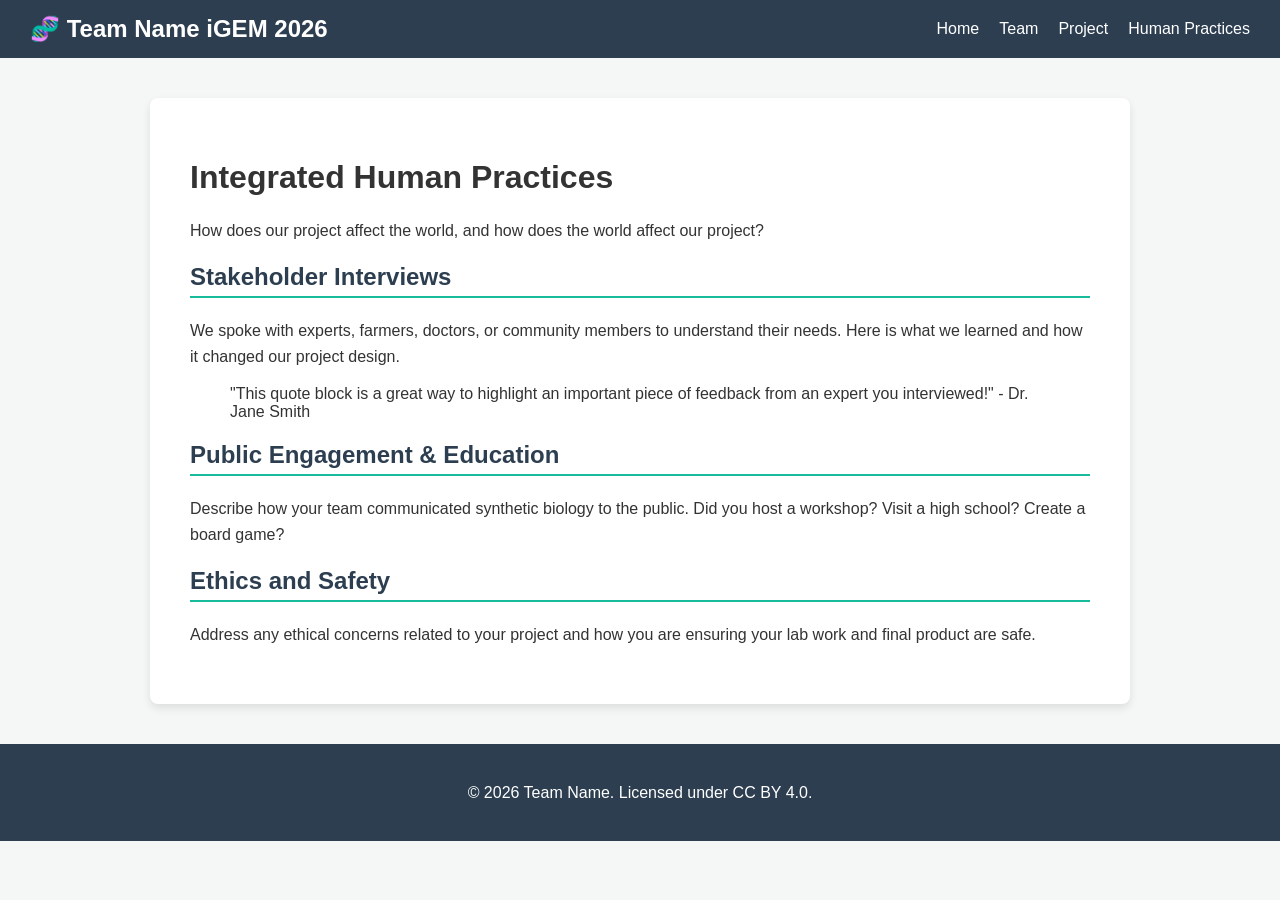
==== human-practices.html @ 07c6fda1 "Create human-practices.html" ====
<!DOCTYPE html>
<html lang="en">
<head>
    <meta charset="UTF-8">
    <meta name="viewport" content="width=device-width, initial-scale=1.0">
    <title>Human Practices - Our iGEM Project</title>
    <link rel="stylesheet" href="style.css">
</head>
<body>

    <nav class="navbar">
        <div class="logo">🧬 Team Name iGEM 2026</div>
        <ul class="nav-links">
            <li><a href="index.html">Home</a></li>
            <li><a href="team.html">Team</a></li>
            <li><a href="project.html">Project</a></li>
            <li><a href="human-practices.html">Human Practices</a></li>
        </ul>
    </nav>

    <main class="content-container">
        <h1>Integrated Human Practices</h1>
        <p>How does our project affect the world, and how does the world affect our project?</p>

        <section class="hp-section">
            <h2>Stakeholder Interviews</h2>
            <p>We spoke with experts, farmers, doctors, or community members to understand their needs. Here is what we learned and how it changed our project design.</p>
            <blockquote>
                "This quote block is a great way to highlight an important piece of feedback from an expert you interviewed!" - Dr. Jane Smith
            </blockquote>
        </section>

        <section class="hp-section">
            <h2>Public Engagement & Education</h2>
            <p>Describe how your team communicated synthetic biology to the public. Did you host a workshop? Visit a high school? Create a board game?</p>
        </section>
        
        <section class="hp-section">
            <h2>Ethics and Safety</h2>
            <p>Address any ethical concerns related to your project and how you are ensuring your lab work and final product are safe.</p>
        </section>
    </main>

    <footer>
        <p>&copy; 2026 Team Name. Licensed under CC BY 4.0.</p>
    </footer>

</body>
</html>
---- style.css ----
/* --- GLOBAL STYLES --- */
body {
    font-family: 'Segoe UI', Tahoma, Geneva, Verdana, sans-serif;
    margin: 0;
    padding: 0;
    background-color: #f4f7f6;
    color: #333;
}

/* --- NAVIGATION BAR --- */
.navbar {
    background-color: #2c3e50;
    color: white;
    display: flex;
    justify-content: space-between;
    align-items: center;
    padding: 15px 30px;
    position: sticky;
    top: 0; /* Keeps the nav at the top while scrolling */
}

.navbar .logo {
    font-size: 1.5em;
    font-weight: bold;
}

.nav-links {
    list-style: none;
    display: flex;
    margin: 0;
    padding: 0;
}

.nav-links li {
    margin-left: 20px;
}

.nav-links a {
    color: white;
    text-decoration: none;
    font-weight: 500;
    transition: color 0.3s;
}

.nav-links a:hover {
    color: #18bc9c; /* iGEM green highlight */
}

/* --- HERO SECTION (Banner) --- */
.hero-section {
    background-color: #18bc9c;
    color: white;
    text-align: center;
    padding: 80px 20px;
}

.hero-section h1 {
    font-size: 3em;
    margin-bottom: 10px;
}

/* --- MAIN CONTENT --- */
.content-container {
    max-width: 900px;
    margin: 40px auto; /* Centers the content */
    background: white;
    padding: 40px;
    border-radius: 8px;
    box-shadow: 0 4px 8px rgba(0,0,0,0.1);
}

h2 {
    color: #2c3e50;
    border-bottom: 2px solid #18bc9c;
    padding-bottom: 5px;
}

p {
    line-height: 1.6;
}

/* --- FOOTER --- */
footer {
    text-align: center;
    padding: 20px;
    background-color: #2c3e50;
    color: white;
    margin-top: 40px;
}
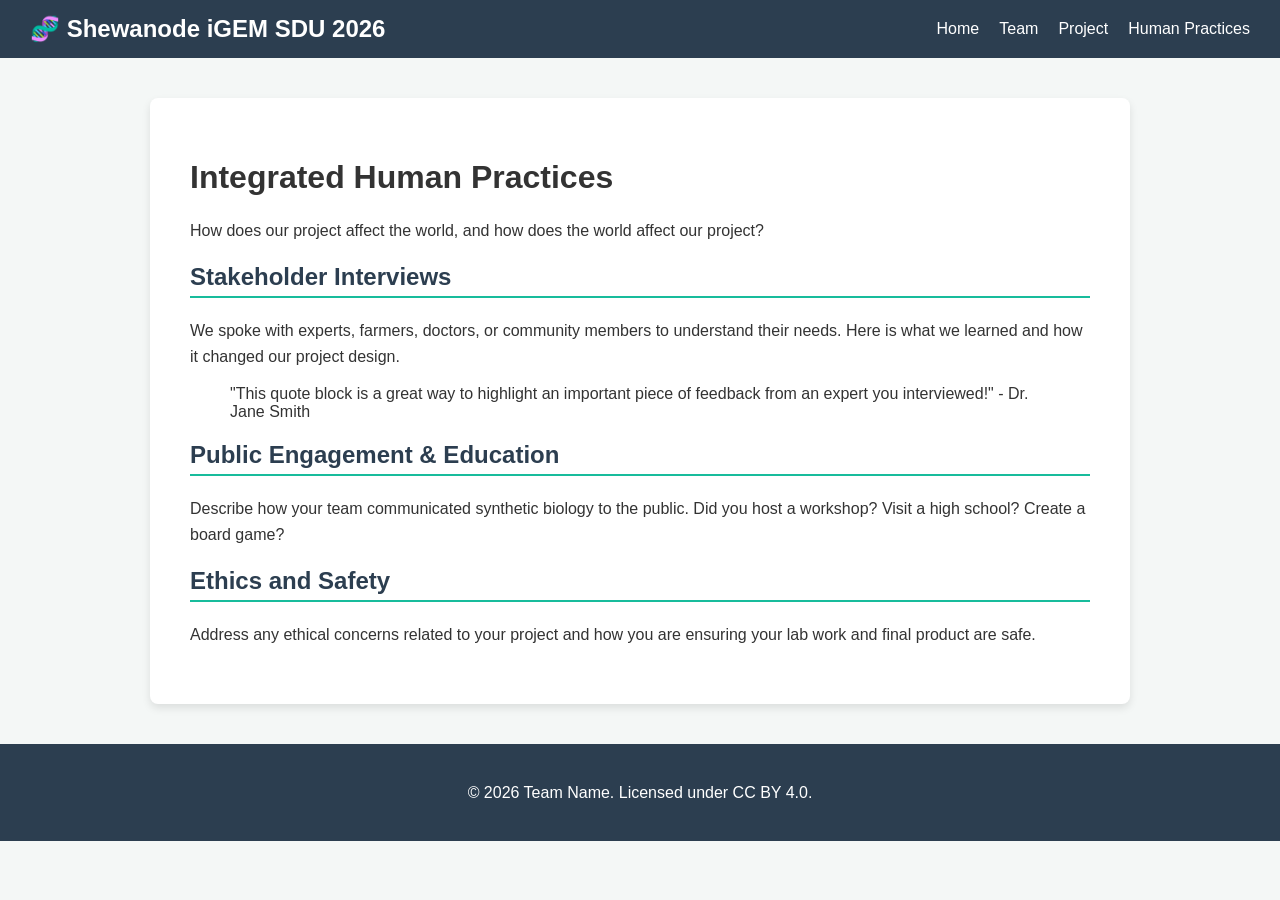
==== commit b67707dd: "Update human-practices.html" ====
--- a/human-practices.html
+++ b/human-practices.html
@@ -9,7 +9,7 @@
 <body>
 
     <nav class="navbar">
-        <div class="logo">🧬 Team Name iGEM 2026</div>
+        <div class="logo">🧬 Shewanode iGEM SDU 2026</div>
         <ul class="nav-links">
             <li><a href="index.html">Home</a></li>
             <li><a href="team.html">Team</a></li>
